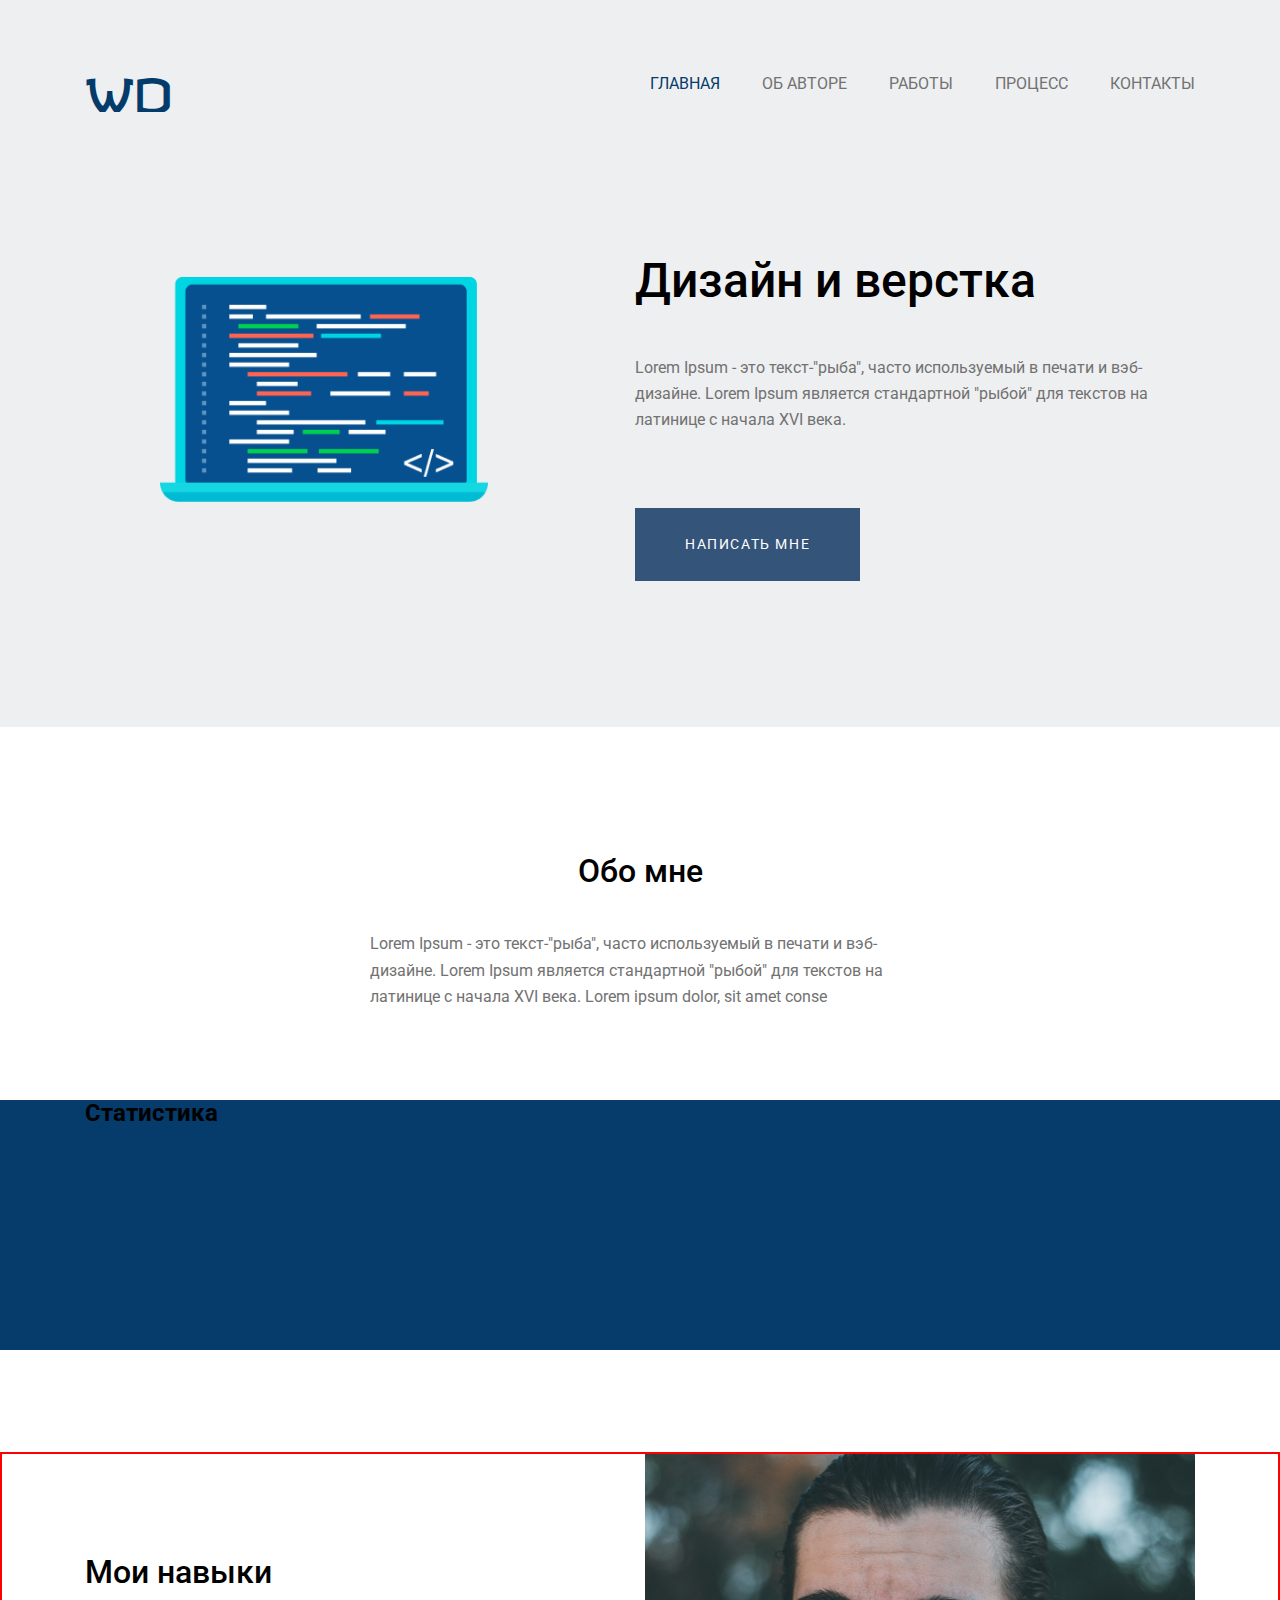
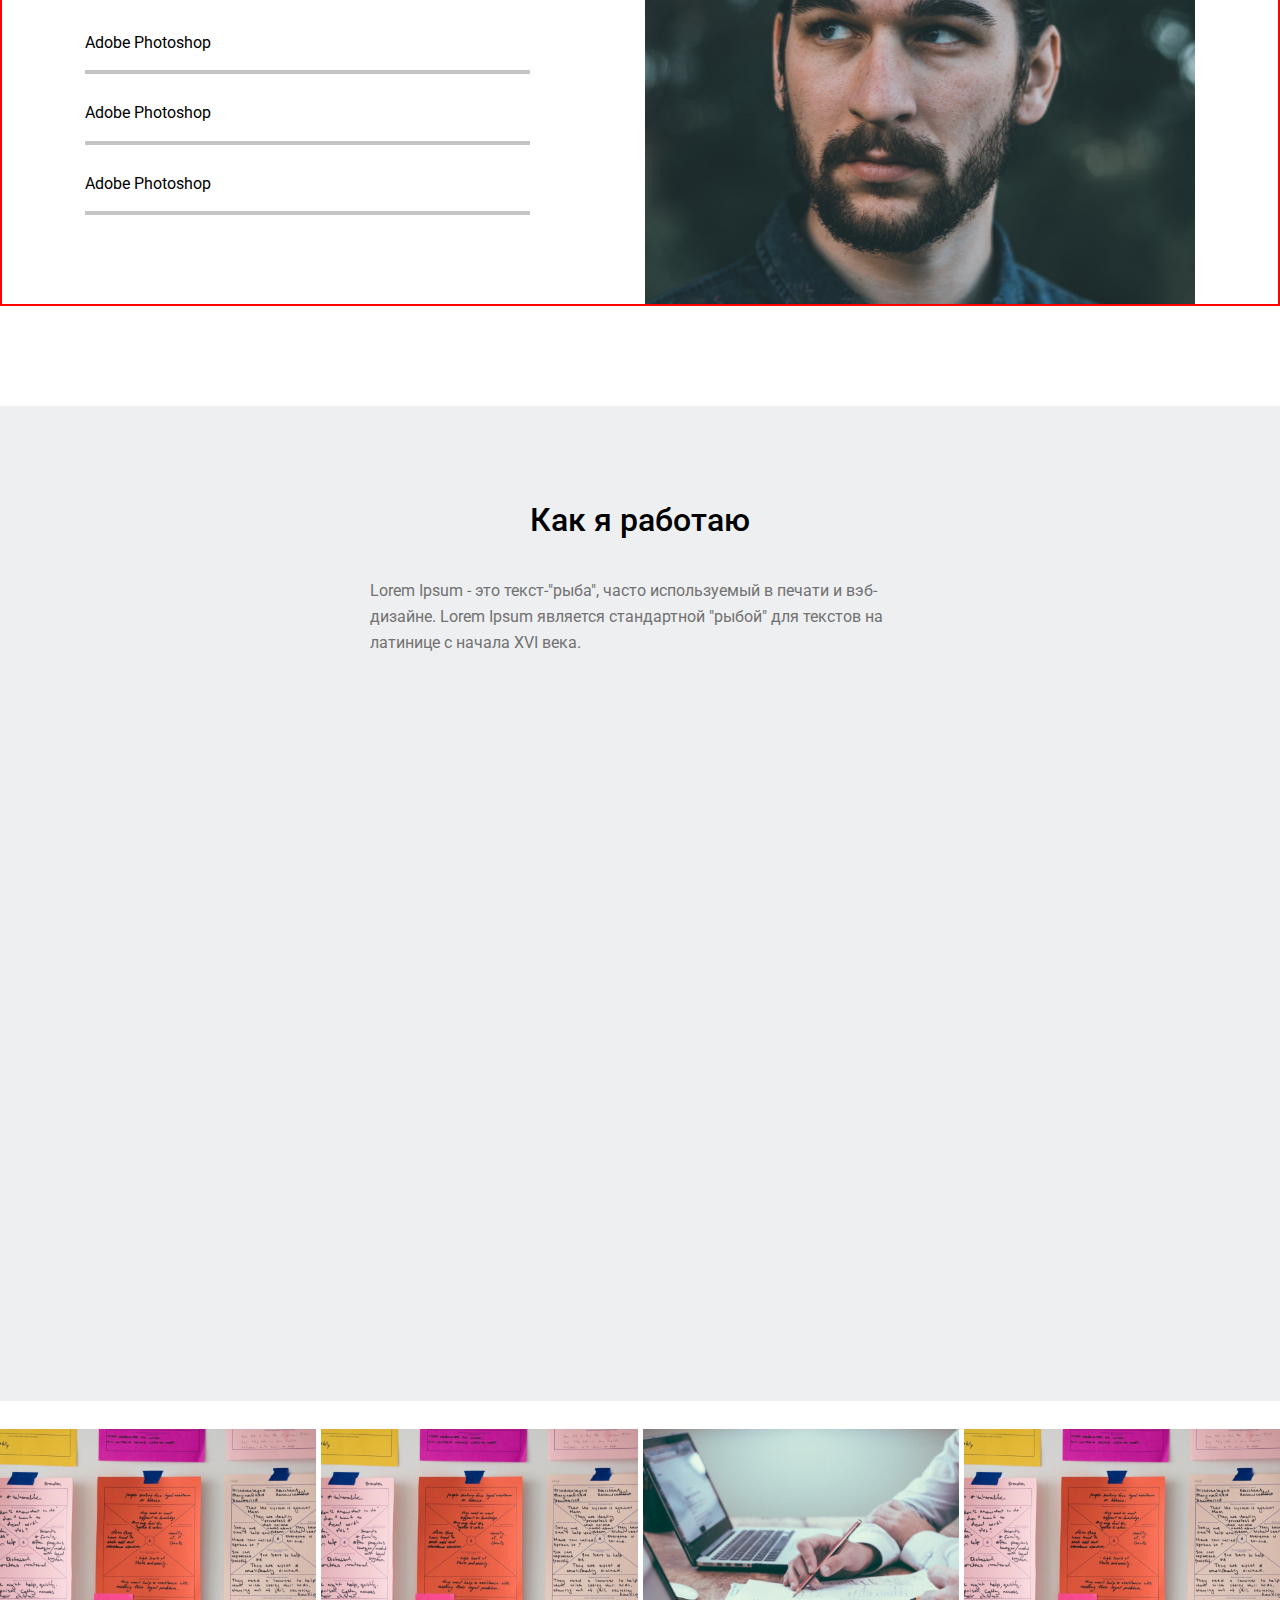
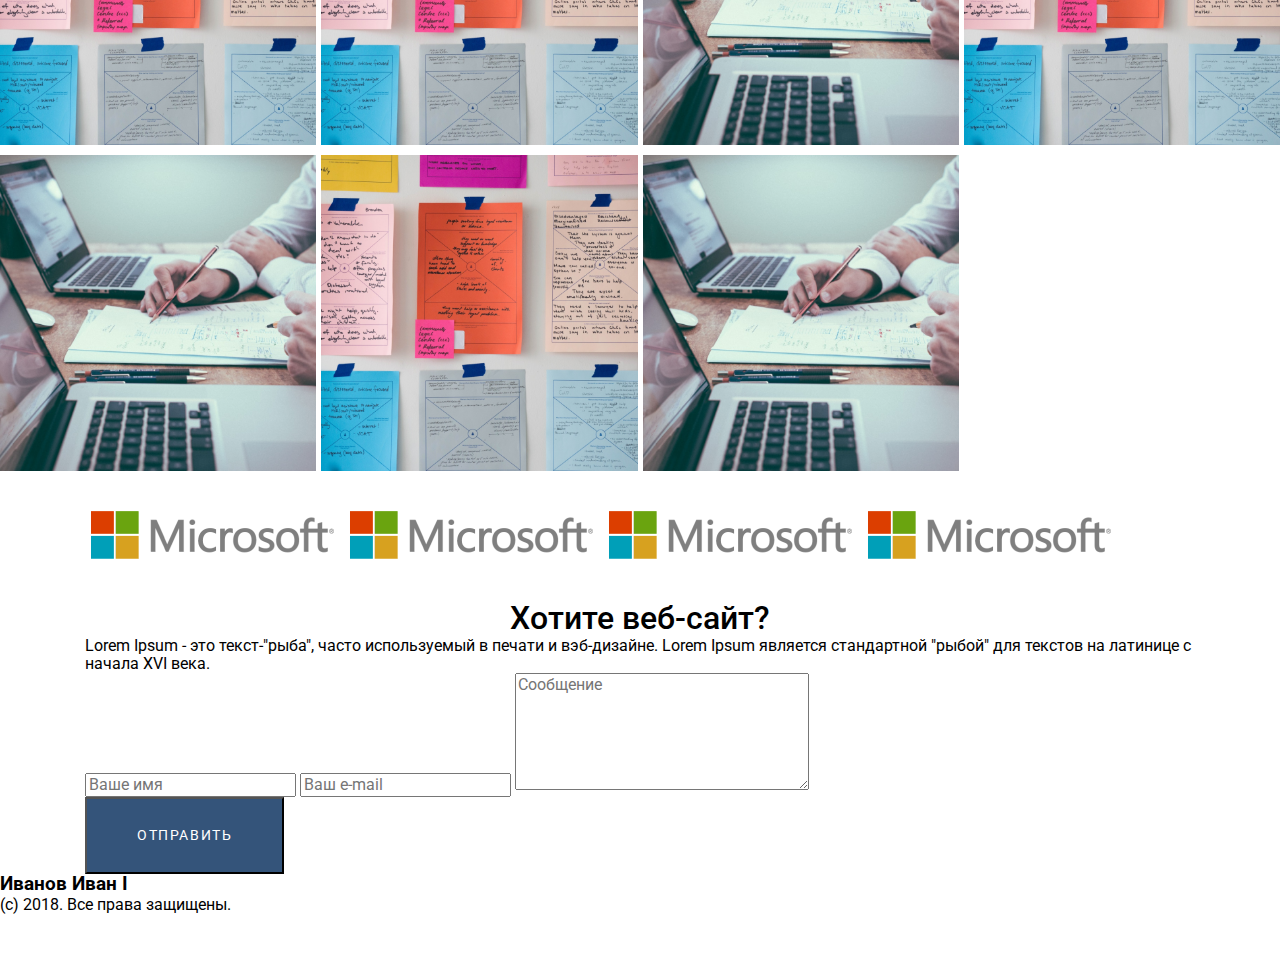
==== index.html @ fca996da "make galery" ====
<!DOCTYPE html>
<html class="page" lang="ru">
<head>
  <meta charset="UTF-8">
  <meta name="viewport" content="width=device-width, initial-scale=1.0">
  <link rel="preconnect" href="https://fonts.googleapis.com">
  <link rel="preconnect" href="https://fonts.gstatic.com" crossorigin>
  <link href="https://fonts.googleapis.com/css2?family=Revalia&family=Roboto:wght@400;500&display=swap" rel="stylesheet">
  <link rel="stylesheet" href="css/normalize.css">
  <link rel="stylesheet" href="css/style.css">
  <title>Portfolio design</title>
</head>
<body class="page__body">
  <header class="page-header">
    <div class="container">
      <div class="header__grid">
        <a href="#" class="page-header__logo">WD</a>
        <ul class="main-nav__flex">
          <li class="main-nav__item main-nav__item--active">
            <a href="">ГЛАВНАЯ</a>
          </li>
          <li class="main-nav__item">
            <a href="">ОБ АВТОРЕ</a>
          </li>
          <li class="main-nav__item">
            <a href="">РАБОТЫ</a>
          </li>
          <li class="main-nav__item">
            <a href="">ПРОЦЕСС</a>
          </li>
          <li class="main-nav__item">
            <a href="">КОНТАКТЫ</a>
          </li>
          
        </ul>
      </div>
    </div>
  </header>

  <main class="page-main">
    
    <section class="slider">
      <div class="container">
        <div class="slider__flex">
          <img class="slider__image" src="img/Frame.png" alt="Page in slaider" width="328" height="225" >
          <div class="slider__description">
            <h1 class="slider__description-title">Дизайн и верстка</h1>
            <p class="slider__description-text text-p">Lorem Ipsum - это текст-"рыба", часто используемый в печати и вэб-дизайне. Lorem Ipsum является стандартной "рыбой" для текстов на латинице с начала XVI века.</p>
            <a class="slider__description-button button" href="">НАПИСАТЬ МНЕ</a>
          </div>
        </div>
      </div>  
    </section>

    <section class="about">
      <div class="container">
        <div class="about__box">
          <h2 class="about__title text-h2">Обо мне</h2>
          <p class="about__description text-p">Lorem Ipsum - это текст-"рыба", часто используемый в печати и вэб-дизайне. Lorem Ipsum является стандартной "рыбой" для текстов на латинице с начала XVI века. Lorem ipsum dolor, sit amet conse</p>
        </div>
      </div>
    </section>

    <section class="statistics">
      <div class="container">
        <h2 class="vremenno">Статистика</h2>
        <!-- <ul class="statistics__grid statistic__list">
          <li class="statistics__item">
            <p class="statistics__number">40+</p>
            <p class="statistics__text">проектов</p>
          </li>
          <li class="statistics__item">
            <p class="statistics__number">40+</p>
            <p class="statistics__text">проектов</p>
          </li>
          <li class="statistics__item">
            <p class="statistics__number">40+</p>
            <p class="statistics__text">проектов</p>
          </li>
          <li class="statistics__item">
            <p class="statistics__number">40+</p>
            <p class="statistics__text">проектов</p>
          </li>
          <li class="statistics__item">
            <p class="statistics__number">40+</p>
            <p class="statistics__text">проектов</p>
          </li>
          <li class="statistics__item">
            <p class="statistics__number">40+</p>
            <p class="statistics__text">проектов</p>
          </li>
        </ul> -->
      </div>
    </section>

    <section class="skills">
      <div class="container">
        <div class="skills__flex">
          <div class="skills__range">
            <h2 class="skills__title text-h2">Мои навыки</h2>
            <ul class="skills__range-list range">
              <li class="range__item">
                <p class="range__item-text">Adobe Photoshop</p>
                <hr class="range__item-line">
              </li>
              <li class="range__item">
                <p class="range__item-text">Adobe Photoshop</p>
                <hr class="range__item-line">
              </li>
              <li class="range__item">
                <p class="range__item-text">Adobe Photoshop</p>
                <hr class="range__item-line">
              </li>
            </ul>
          </div>
          <img class="range__img" src="img/photo.png" alt="Photo" width="555" height="450">
        </div>
      </div>
    </section>

    <section class="video">
      <div class="container">
        <div class="video__box">
          <h2 class="video__title text-h2">Как я работаю</h2>
          <p class="video__description text-p">Lorem Ipsum - это текст-"рыба", часто используемый в печати и вэб-дизайне. Lorem Ipsum является стандартной "рыбой" для текстов на латинице с начала XVI века.</p>
        </div>
        <div class="video-wrapper">
          <div class="video-box">
            <iframe width="560" height="315" src="https://www.youtube.com/embed/adcijRTI_8E?si=1MIGa6I6nilL1Avn" title="YouTube video player" frameborder="0" allow="accelerometer; autoplay; clipboard-write; encrypted-media; gyroscope; picture-in-picture; web-share" allowfullscreen></iframe>
          </div>
        </div>
      </div>
    </section>

    <section class="gallery">
      <h2 class="visually-hidden">Gallery</h2>
      <div class="gallery__grid">
        <a href=""><img class="gallery__img" src="img/gallery1.png" alt="Gallery1" width="470" height="470"></a>
        <a href=""><img class="gallery__img" src="img/gallery1.png" alt="Gallery1" width="470" height="470"></a>
        <a href=""><img class="gallery__img" src="img/gallery2.png" alt="Gallery1" width="470" height="470"></a>
        <a href=""><img class="gallery__img" src="img/gallery1.png" alt="Gallery1" width="470" height="470"></a>
        <a href=""><img class="gallery__img" src="img/gallery2.png" alt="Gallery1" width="470" height="470"></a>
        <a href=""><img class="gallery__img" src="img/gallery1.png" alt="Gallery1" width="470" height="470"></a>
        <a href=""><img class="gallery__img" src="img/gallery2.png" alt="Gallery1" width="470" height="470"></a>
      </div>
    </section> 
      
      <section class="company">
        <h2 class="visually-hidden">Логотип компании</h2>
        <div class="container">
          <div class="company__flex">
            <img class="company__img" src="img/company.png" alt="Logo company" width="255" height="120">
            <img class="company__img" src="img/company.png" alt="Logo company" width="255" height="120">
            <img class="company__img" src="img/company.png" alt="Logo company" width="255" height="120">
            <img class="company__img" src="img/company.png" alt="Logo company" width="255" height="120">
          </div>
        </div>
    </section>

    <section class="form">
      <div class="container">
        <h2 class="form__title text-h2">Хотите веб-сайт?</h2>
        <p class="form__description">Lorem Ipsum - это текст-"рыба", часто используемый в печати и вэб-дизайне. Lorem Ipsum является стандартной "рыбой" для текстов на латинице с начала XVI века.</p>
        <form action="get">
          <div class="form__grid">
            <input type="text" placeholder="Ваше имя">
            <input type="text" placeholder="Ваш e-mail">
            <textarea rows="6" cols="30" placeholder="Сообщение"></textarea>
          </div>
          <button class="form__button button">ОТПРАВИТЬ</button>
        </form>
      </div>
    </section>

  </main>

  <footer class="page-footer">
    <h2 class="visually-hidden">Footer</h2>
    <div class="footer__flex">
      <h3 class="footer__name">Иванов Иван I</h3>
      <p class="footer__copyright">(с) 2018. Все права защищены.</p>
    </div>
    <div class="footer__social">
      <a class="footer__social-vk" href=""><img  src="img/vkontakte.svg" alt="Logotip Vkontakte" width="44" height="40" ></a>
      <a class="footer__social-vk" href=""><img  src="img/vkontakte.svg" alt="Logotip Vkontakte" width="44" height="40" ></a>
      <a class="footer__social-vk" href=""><img  src="img/vkontakte.svg" alt="Logotip Vkontakte" width="44" height="40" ></a>
    </div>
  </footer>
  
</body>
</html>
---- css/style.css ----
:root {
  --background-light: #EEEFF1;
  --background-color: rgb(5, 60, 107);
  --color-title: #000;
  --color-text: #727272;
  --color-accent: #043b6a;
  --color-input: #5F5D5D;
  --background-button: #34547A;
  --color-white: #fff;
  --color-range-light: #C4C4C4;
}

.page {
  box-sizing: border-box;
}

h1,
h2,
h3,
p,
ul {
  padding: 0;
  margin: 0;
}

img {
  /*чтобы картинки не вылезали за пределы своих родительских элементов*/
  max-width: 100%;
  /*автоматическая высота, чтобы изменение размеров было пропорциональным*/
  height: auto;
}

a {
  text-decoration: none;
}

ul {
  list-style: none;
}

.text-h2 {
  text-align: center;
  font-size: 32px;
  font-weight: 500;
  color: var(--color-title);
}

.text-p {
  font-size: 16px;
  font-weight: 400;
  line-height: 164.063%;
  color: var(--color-text);
}

.visually-hidden {
  position: absolute;
  width: 1px;
  height: 1px;
  margin: -1px;
  border: 0;
  padding: 0;
  white-space: nowrap;
  clip-path: inset(100%);
  clip: rect(0 0 0 0);
  overflow: hidden;
}

.container {
  max-width: 1110px;
  margin: 0 auto;
  padding: 0 10px;
}

/*Button*/
.button {
  font-size: 14px;
  font-weight: 400;
  line-height: 164.063%;
  letter-spacing: 1.6px;
  padding: 25px 50px;
  background-color: var(--background-button);
  color: var(--color-white);
}

/*Grid page*/
.page {
  height: 100%;
}

.page__body {
  min-height: 100%;
  display: grid;
  grid-template-rows: min-content 1fr min-content;
  align-content: start;
  font-family: 'Roboto', sans-serif;
  font-size: 16px;
}

/*----------*/
/*Header*/
.page-header {
  background-color: var(--background-light);
}

.header__grid {
  display: grid;
  grid-template-columns: 96px 1fr;
  justify-content: space-between;
  align-items: center;
  padding-top: 57px;
  
}

.page-header__logo {
  font-family: 'Revalia', sans-serif;
  font-size: 48px;
  font-style: normal;
  font-weight: 400;
  color: var(--color-accent);
}

/*Menu*/

.main-nav__flex {
  justify-content: end;
  display: flex;
  flex-wrap: wrap;
}

.main-nav__item {
  margin-right: 42px;
}

.main-nav__item:last-child {
  margin-right: 0;
}

.main-nav__item a {
  color: var(--color-text);
}

.main-nav__item--active a {
  color: var(--color-accent);
}

.main-nav__item a:hover,
.main-nav__item a:focus,
.main-nav__item a:active {
  color: var(--color-accent);
}

/*Slider*/
.slider {
  background-color: var(--background-light);
  min-height: 580px;
  margin-bottom: 126px;
}

.slider__flex {
  display: flex;
  justify-content: space-between;
    padding: 130px 20px 146px 70px;
}

.slider__image {
  padding-top: 35px;
  padding-left: 5px;
  width: 328px;
  height: 225px;
  
}

.slider__description-title {
  font-size: 48px;
  font-weight: 500;
  line-height: 164.063%;
  margin-bottom: 34px;
}

.slider__description {
  max-width: 540px;
  
}

.slider__description-text {
  margin-bottom: 74px;
}

/*About*/
.about {
  margin-bottom: 90px;
}

.about__box,
.video__box {
  margin: 0 auto;
  max-width: 540px;
}

.about__title {
  text-align: center;
  margin-bottom: 42px;
}

/*Statistics*/
.vremenno {
  height: 250px;
}

.statistics {
  background-color: var(--background-color);
  margin-bottom: 102px;
}

.statistics__grid {
  display: grid;
  grid-template-columns: repeat(6, 1fr);
  padding: 100px 0;
  justify-content: center;
}
.statistic__list {
  color: var(--color-white);
}
.statistics__item {
  position: relative;
  padding-left: 60px;
  
}

.statistics__item::before {
  position: absolute;
  content: "";
  width: 50px;
  height: 50px;
  left: -10px;
  background-image: url(../img/statistics.svg);
  background-repeat: no-repeat;
  background-position: 0 0;
}

.statistics__number {
  font-size: 21px;
  font-weight: 500;
  margin-bottom: 10px;
}

/*Skills*/
.skills {
  margin-bottom: 100px;
  border: 2px solid red;
}

.skills__flex {
  display: flex;
  justify-content: space-between;
}
.skills__range {
  max-width: 445px;
}
.skills__title {
  text-align: left;
  padding-top: 100px;
  margin-bottom: 43px;
}

.skills__range-list {
}
.range {
}
.range__item {
}
.range__item-text {
  margin-bottom: 18px;
}

.range__item-line {
  width: 445px;
  height: 4px;
  background-color: var(--color-range-light);
  border: none;
  margin-bottom: 30px;
}

.range__img {
  width: 550px;
  height: 450px;
}

/*Video*/

.video {
  background-color: var(--background-light);
  margin-bottom: 28px;
}

.video__title {
  padding-top: 96px;
  margin-bottom: 39px;
}

.video__description {
  margin-bottom: 46px;
}

.video-box {
  position: relative;
  overflow: hidden;
  height: 0;
  padding-bottom: 56%;
  
}

.video-box iframe {
  position: absolute;
  top: 10;
  left: 0;
  width: 100%;
  height: 100%;
}

.video-wrapper {
  padding-bottom: 77px;
}

/*Gallery*/
.gallery {

}

a {
  display: inline-block;
}

.gallery__grid {
  display: grid;
  grid-template-columns: repeat(4, 1fr);
  gap: 5px;
  justify-items: center;
}

.gallery__img {
  /* transition: all .3s ease; */
  transition: all 0.3s;
}

a:hover .gallery__img {
  opacity: 0.4;
  width: 100%;
  height: 100%;
}

a:hover  {
  width: 100%;
  height: 100%;
  background-image: url(../img/view.png);
  background-repeat: no-repeat;
  background-position: 50% 50%;
  background-color: rgba(5, 60, 107);
}
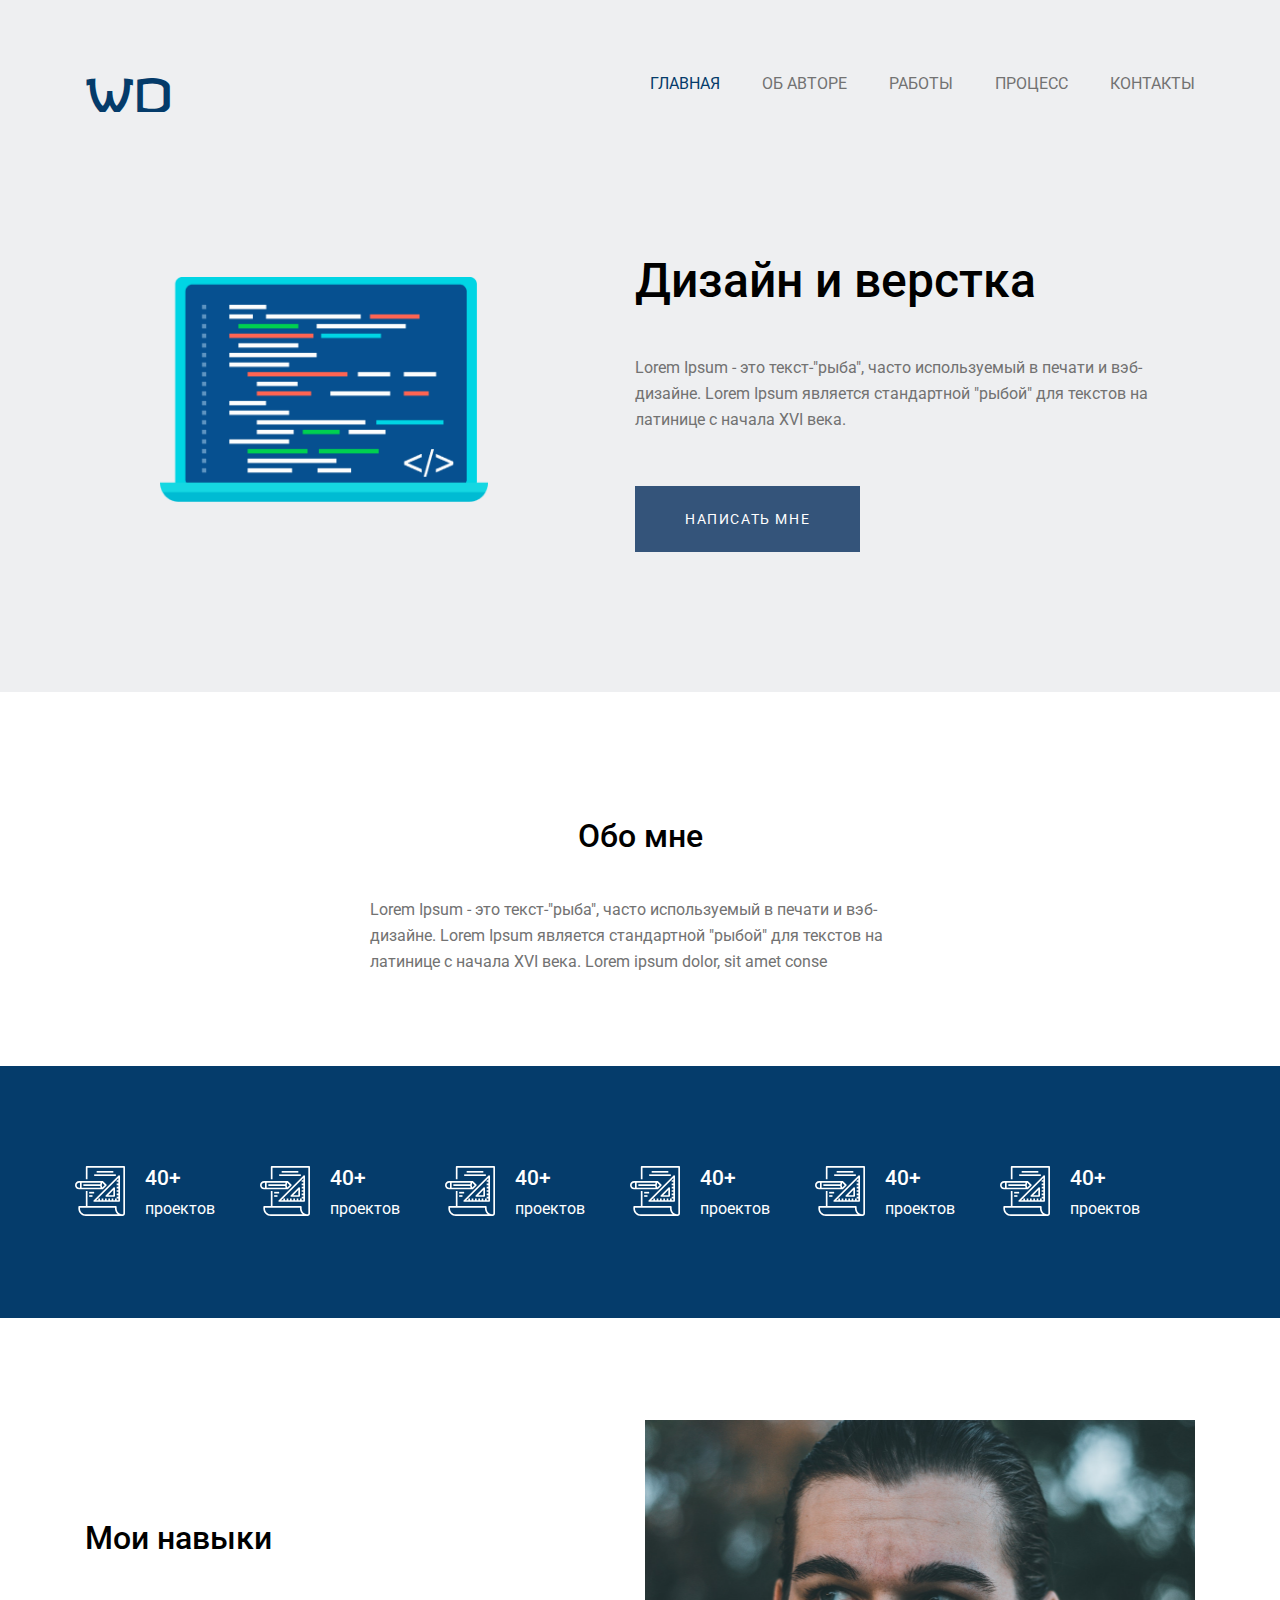
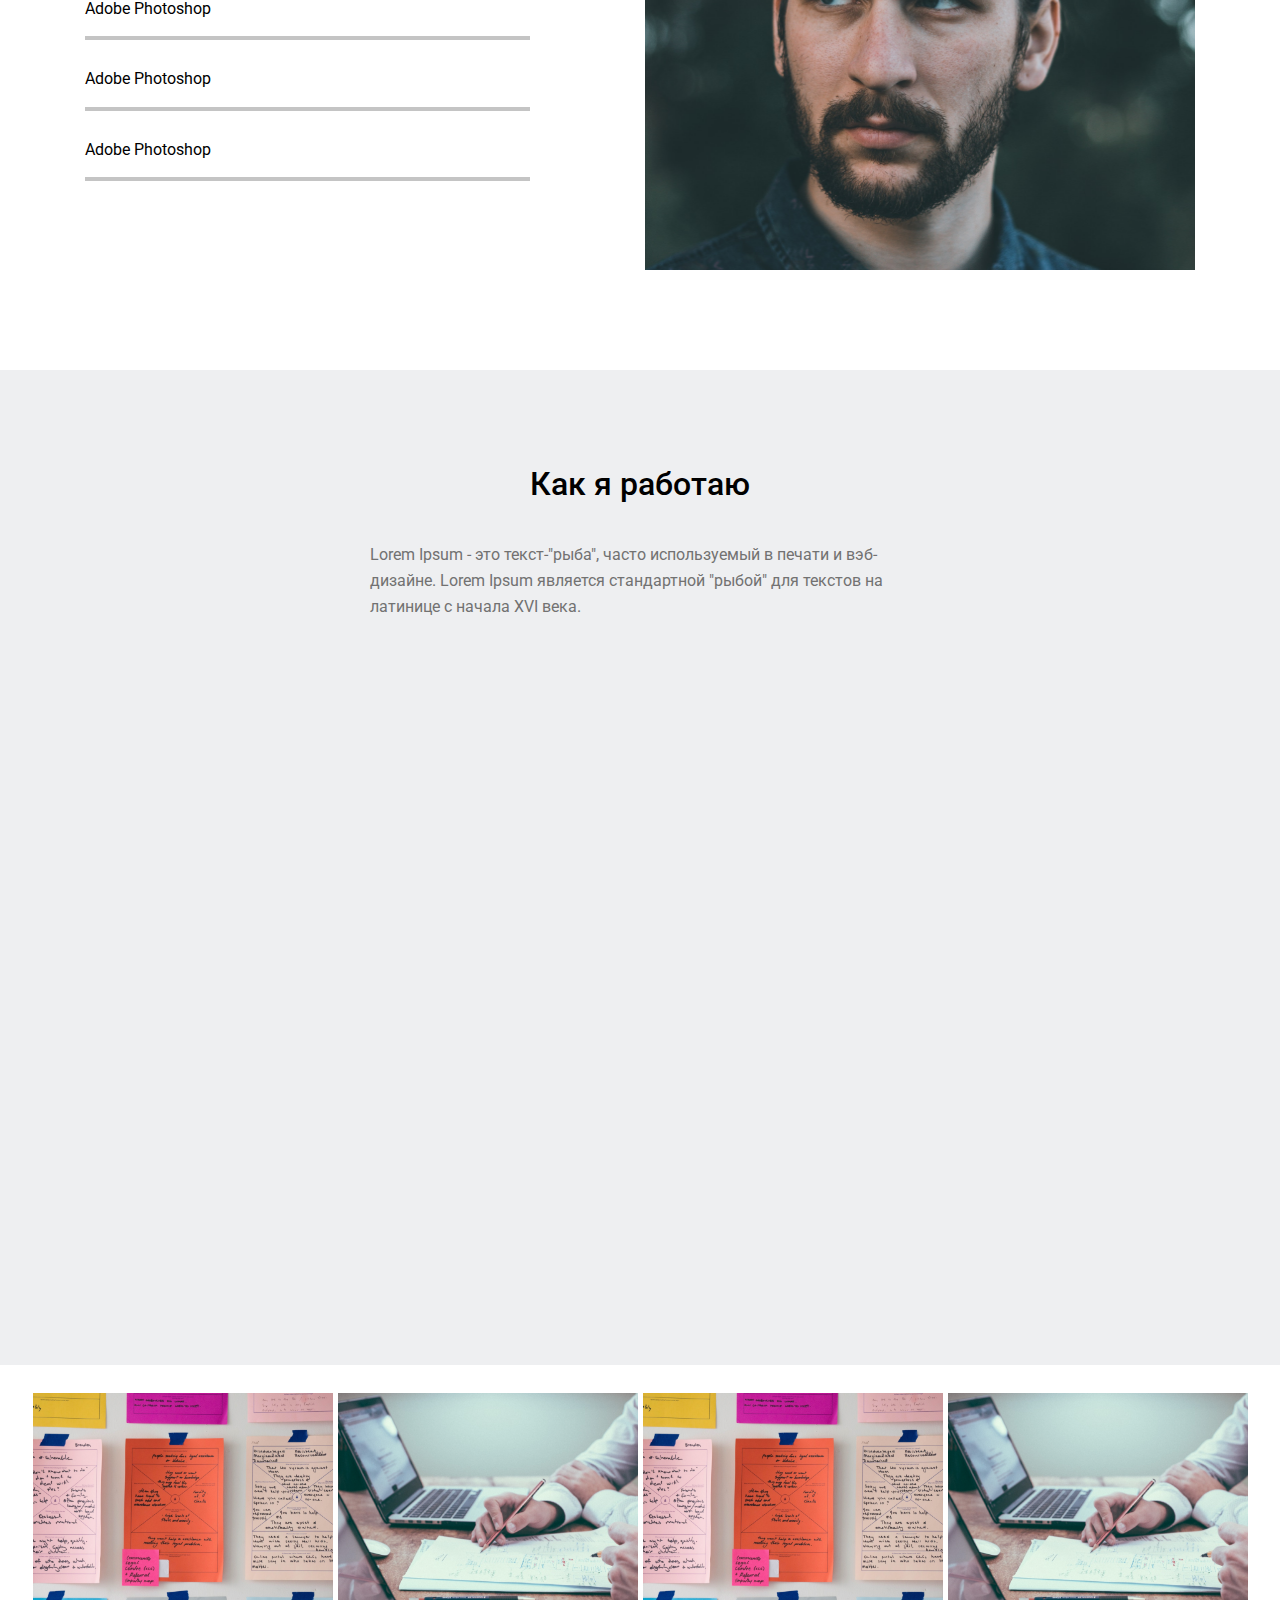
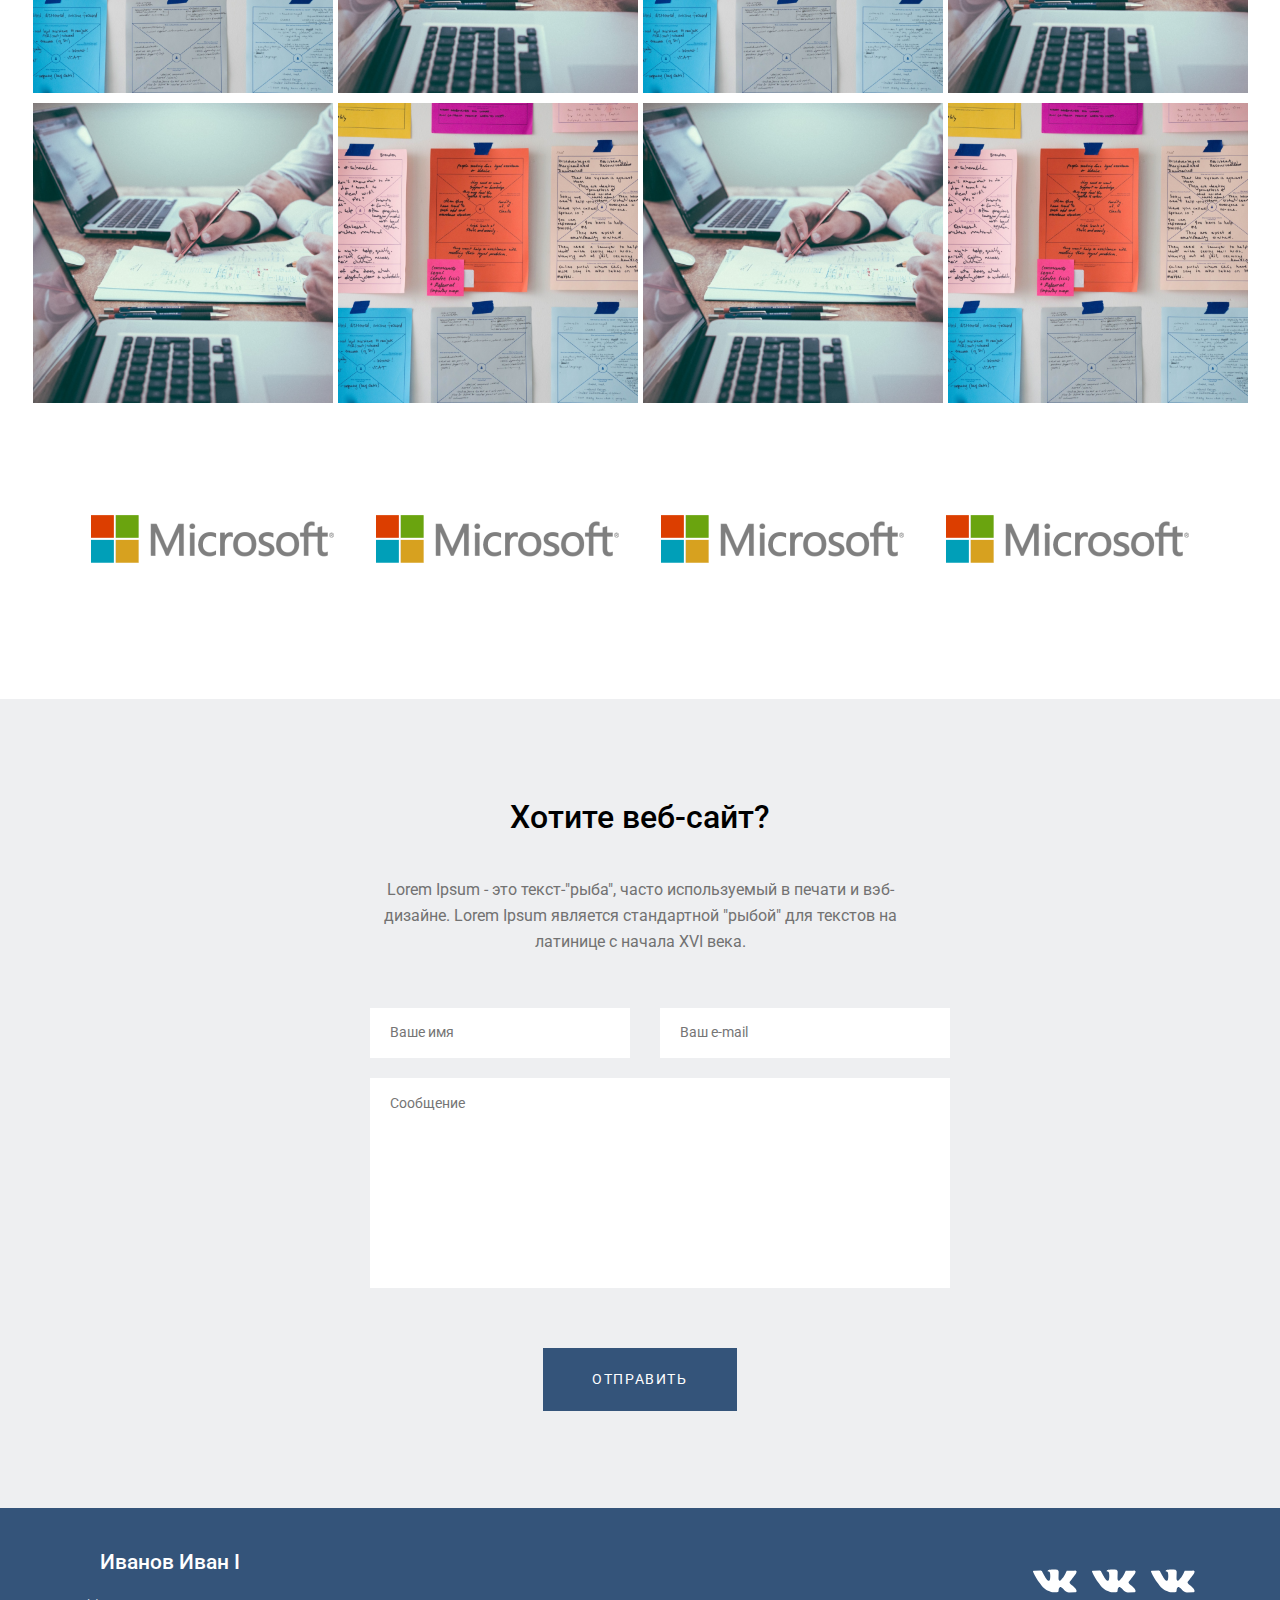
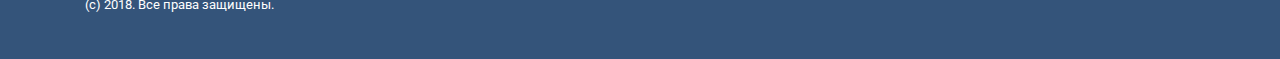
==== commit 5cce8a04: "make form, footer" ====
--- a/index.html
+++ b/index.html
@@ -63,8 +63,8 @@
 
     <section class="statistics">
       <div class="container">
-        <h2 class="vremenno">Статистика</h2>
-        <!-- <ul class="statistics__grid statistic__list">
+        <h2 class="visually-hidden">Статистика</h2>
+        <ul class="statistics__grid statistic__list">
           <li class="statistics__item">
             <p class="statistics__number">40+</p>
             <p class="statistics__text">проектов</p>
@@ -89,7 +89,7 @@
             <p class="statistics__number">40+</p>
             <p class="statistics__text">проектов</p>
           </li>
-        </ul> -->
+        </ul>
       </div>
     </section>
 
@@ -134,56 +134,63 @@
 
     <section class="gallery">
       <h2 class="visually-hidden">Gallery</h2>
-      <div class="gallery__grid">
-        <a href=""><img class="gallery__img" src="img/gallery1.png" alt="Gallery1" width="470" height="470"></a>
+      <div class="gallery__wrapper">
         <a href=""><img class="gallery__img" src="img/gallery1.png" alt="Gallery1" width="470" height="470"></a>
         <a href=""><img class="gallery__img" src="img/gallery2.png" alt="Gallery1" width="470" height="470"></a>
         <a href=""><img class="gallery__img" src="img/gallery1.png" alt="Gallery1" width="470" height="470"></a>
         <a href=""><img class="gallery__img" src="img/gallery2.png" alt="Gallery1" width="470" height="470"></a>
+        <a href=""><img class="gallery__img" src="img/gallery2.png" alt="Gallery1" width="470" height="470"></a>
         <a href=""><img class="gallery__img" src="img/gallery1.png" alt="Gallery1" width="470" height="470"></a>
         <a href=""><img class="gallery__img" src="img/gallery2.png" alt="Gallery1" width="470" height="470"></a>
+        <a href=""><img class="gallery__img" src="img/gallery1.png" alt="Gallery1" width="470" height="470"></a>
       </div>
-    </section> 
+    </section>
       
-      <section class="company">
-        <h2 class="visually-hidden">Логотип компании</h2>
-        <div class="container">
-          <div class="company__flex">
-            <img class="company__img" src="img/company.png" alt="Logo company" width="255" height="120">
-            <img class="company__img" src="img/company.png" alt="Logo company" width="255" height="120">
-            <img class="company__img" src="img/company.png" alt="Logo company" width="255" height="120">
-            <img class="company__img" src="img/company.png" alt="Logo company" width="255" height="120">
-          </div>
+    <section class="company">
+      <h2 class="visually-hidden">Логотип компании</h2>
+      <div class="container">
+        <div class="company__flex">
+          <img class="company__img" src="img/company.png" alt="Logo company" width="255" height="120">
+          <img class="company__img" src="img/company.png" alt="Logo company" width="255" height="120">
+          <img class="company__img" src="img/company.png" alt="Logo company" width="255" height="120">
+          <img class="company__img" src="img/company.png" alt="Logo company" width="255" height="120">
         </div>
+      </div>
     </section>
 
     <section class="form">
       <div class="container">
-        <h2 class="form__title text-h2">Хотите веб-сайт?</h2>
-        <p class="form__description">Lorem Ipsum - это текст-"рыба", часто используемый в печати и вэб-дизайне. Lorem Ipsum является стандартной "рыбой" для текстов на латинице с начала XVI века.</p>
-        <form action="get">
-          <div class="form__grid">
-            <input type="text" placeholder="Ваше имя">
-            <input type="text" placeholder="Ваш e-mail">
-            <textarea rows="6" cols="30" placeholder="Сообщение"></textarea>
-          </div>
-          <button class="form__button button">ОТПРАВИТЬ</button>
-        </form>
-      </div>
+        <div class="form__wrapper">
+          <h2 class="form__title text-h2">Хотите веб-сайт?</h2>
+          <p class="form__description text-p">Lorem Ipsum - это текст-"рыба", часто используемый в печати и вэб-дизайне. Lorem Ipsum является стандартной "рыбой" для текстов на латинице с начала XVI века.</p>
+          <form action="" method="get">
+            <div class="form__inner">
+              <input class="form__name" type="text" placeholder="Ваше имя">
+              <input class="form__email" type="email" placeholder="Ваш e-mail">
+              <textarea class="form__message"  placeholder="Сообщение"></textarea>
+            </div><!-- rows="8" cols="30" -->
+            <button class="form__button button" type="submit">ОТПРАВИТЬ</button>
+          </form>
+        </div>
+      </div>  
     </section>
 
   </main>
 
   <footer class="page-footer">
-    <h2 class="visually-hidden">Footer</h2>
-    <div class="footer__flex">
-      <h3 class="footer__name">Иванов Иван I</h3>
-      <p class="footer__copyright">(с) 2018. Все права защищены.</p>
-    </div>
-    <div class="footer__social">
-      <a class="footer__social-vk" href=""><img  src="img/vkontakte.svg" alt="Logotip Vkontakte" width="44" height="40" ></a>
-      <a class="footer__social-vk" href=""><img  src="img/vkontakte.svg" alt="Logotip Vkontakte" width="44" height="40" ></a>
-      <a class="footer__social-vk" href=""><img  src="img/vkontakte.svg" alt="Logotip Vkontakte" width="44" height="40" ></a>
+    <div class="container">
+      <h2 class="visually-hidden">Footer</h2>
+      <div class="footer__wrapper">
+        <div class="footer__text">
+          <h3 class="footer__name">Иванов Иван I</h3>
+          <p class="footer__copyright">(с) 2018. Все права защищены.</p>
+        </div>
+        <div class="footer__social">
+          <a class="footer__social-vk" href=""><img  src="img/vkontakte.svg" alt="Logotip Vkontakte" width="44" height="40" ></a>
+          <a class="footer__social-vk" href=""><img  src="img/vkontakte.svg" alt="Logotip Vkontakte" width="44" height="40" ></a>
+          <a class="footer__social-vk" href=""><img  src="img/vkontakte.svg" alt="Logotip Vkontakte" width="44" height="40" ></a>
+        </div>
+      </div>  
     </div>
   </footer>
   
--- a/css/style.css
+++ b/css/style.css
@@ -80,6 +80,12 @@
   padding: 25px 50px;
   background-color: var(--background-button);
   color: var(--color-white);
+  border: none;
+}
+
+.button:hover {
+  opacity: 0.8;
+  transition: all 0.3s;
 }
 
 /*Grid page*/
@@ -247,7 +253,6 @@
 /*Skills*/
 .skills {
   margin-bottom: 100px;
-  border: 2px solid red;
 }
 
 .skills__flex {
@@ -263,12 +268,6 @@
   margin-bottom: 43px;
 }
 
-.skills__range-list {
-}
-.range {
-}
-.range__item {
-}
 .range__item-text {
   margin-bottom: 18px;
 }
@@ -324,36 +323,163 @@
 
 /*Gallery*/
 .gallery {
-
-}
-
-a {
+  margin-bottom: 72px;
+}
+
+.gallery__img a {
   display: inline-block;
 }
 
-.gallery__grid {
-  display: grid;
-  grid-template-columns: repeat(4, 1fr);
+.gallery__wrapper {
+  display: flex;
+  flex-wrap: wrap;
   gap: 5px;
-  justify-items: center;
-}
-
+  justify-content: center;
+}
+
+/*Carousel*/
 .gallery__img {
-  /* transition: all .3s ease; */
-  transition: all 0.3s;
+  width: 300px;
+  height: 300px;
+  transition: all 0.3s; /*плавность*/
 }
 
 a:hover .gallery__img {
   opacity: 0.4;
-  width: 100%;
-  height: 100%;
-}
-
-a:hover  {
-  width: 100%;
-  height: 100%;
-  background-image: url(../img/view.png);
+  /* width: 100%;
+  height: 100%; */
+}
+
+.gallery__wrapper a:hover  {
+  width: 300px;
+  height: 300px;
+  background-image: url(../img/view_focus.png);
   background-repeat: no-repeat;
   background-position: 50% 50%;
   background-color: rgba(5, 60, 107);
-}+}
+
+/*Company*/
+.company {
+  margin-bottom: 100px;
+}
+
+.company__flex {
+  display: flex;
+  flex-wrap: wrap;
+}
+
+.company__img {
+  width: 255px;
+  height: 120px;
+  margin-right: 30px;
+}
+
+.company__img:nth-child(4n) {
+  margin-right: 0;
+}
+
+/*Form*/
+.form {
+  background-color: var(--background-light);
+}
+
+.form__wrapper {
+  max-width: 540px;
+  width: 100%; /*чтоби форма занимала всю ширину родителя*/
+  margin: 0 auto;
+  padding: 100px 0 97px;
+}
+
+.form__title {
+  margin-bottom: 41px;
+}
+
+.form__description {
+  text-align: center;
+  margin-bottom: 52px;
+}
+.form__inner {
+  display: grid;
+  grid-template-columns: repeat(2, 1fr);
+  grid-template-rows: 50px 1fr;
+  font-size: 14px;
+  font-weight: 400;
+  line-height: 164.063%;
+}
+
+.form__name,
+.form__email,
+.form__message {
+  border: none;
+}
+
+.form__name:focus,
+.form__email:focus,
+.form__message:focus {
+  outline: none;
+  border: 2px solid var(--color-accent);
+  border-radius: 5px;
+}
+
+.form__name {
+  margin-right: 30px;
+  padding: 17px 20px 18px 20px;
+}
+.form__email {
+  padding: 17px 20px 18px 20px;
+}
+
+.form__message {
+  width: 540px;
+  height: 175px;
+  padding: 17px 20px 18px 20px;
+  margin-top: 20px;
+  grid-column: 1/ 3;
+  margin-bottom: 60px;
+  resize: none;
+}
+
+.form__button {
+  padding: 20px 49px;
+  display: block;
+  margin: 0 auto;
+  cursor: pointer;
+}
+
+/*Footer*/
+.page-footer {
+  background-color: var(--background-button);
+}
+
+.footer__wrapper {
+  min-height: 151px;
+  display: flex;
+  justify-content: space-between;
+  align-items: center;
+  
+}
+
+.footer__name {
+  font-size: 21px;
+  font-weight: 500;
+  color: var(--color-white);
+  margin-bottom: 20px;
+  padding-left: 15px;
+}
+
+.footer__copyright {
+  font-size: 13px;
+  font-weight: 400;
+  line-height: 164.063%;
+  color: var(--color-white);
+}
+
+.footer__social {
+  display: flex;
+  gap: 15px;
+}
+
+.footer__social-vk {
+}
+
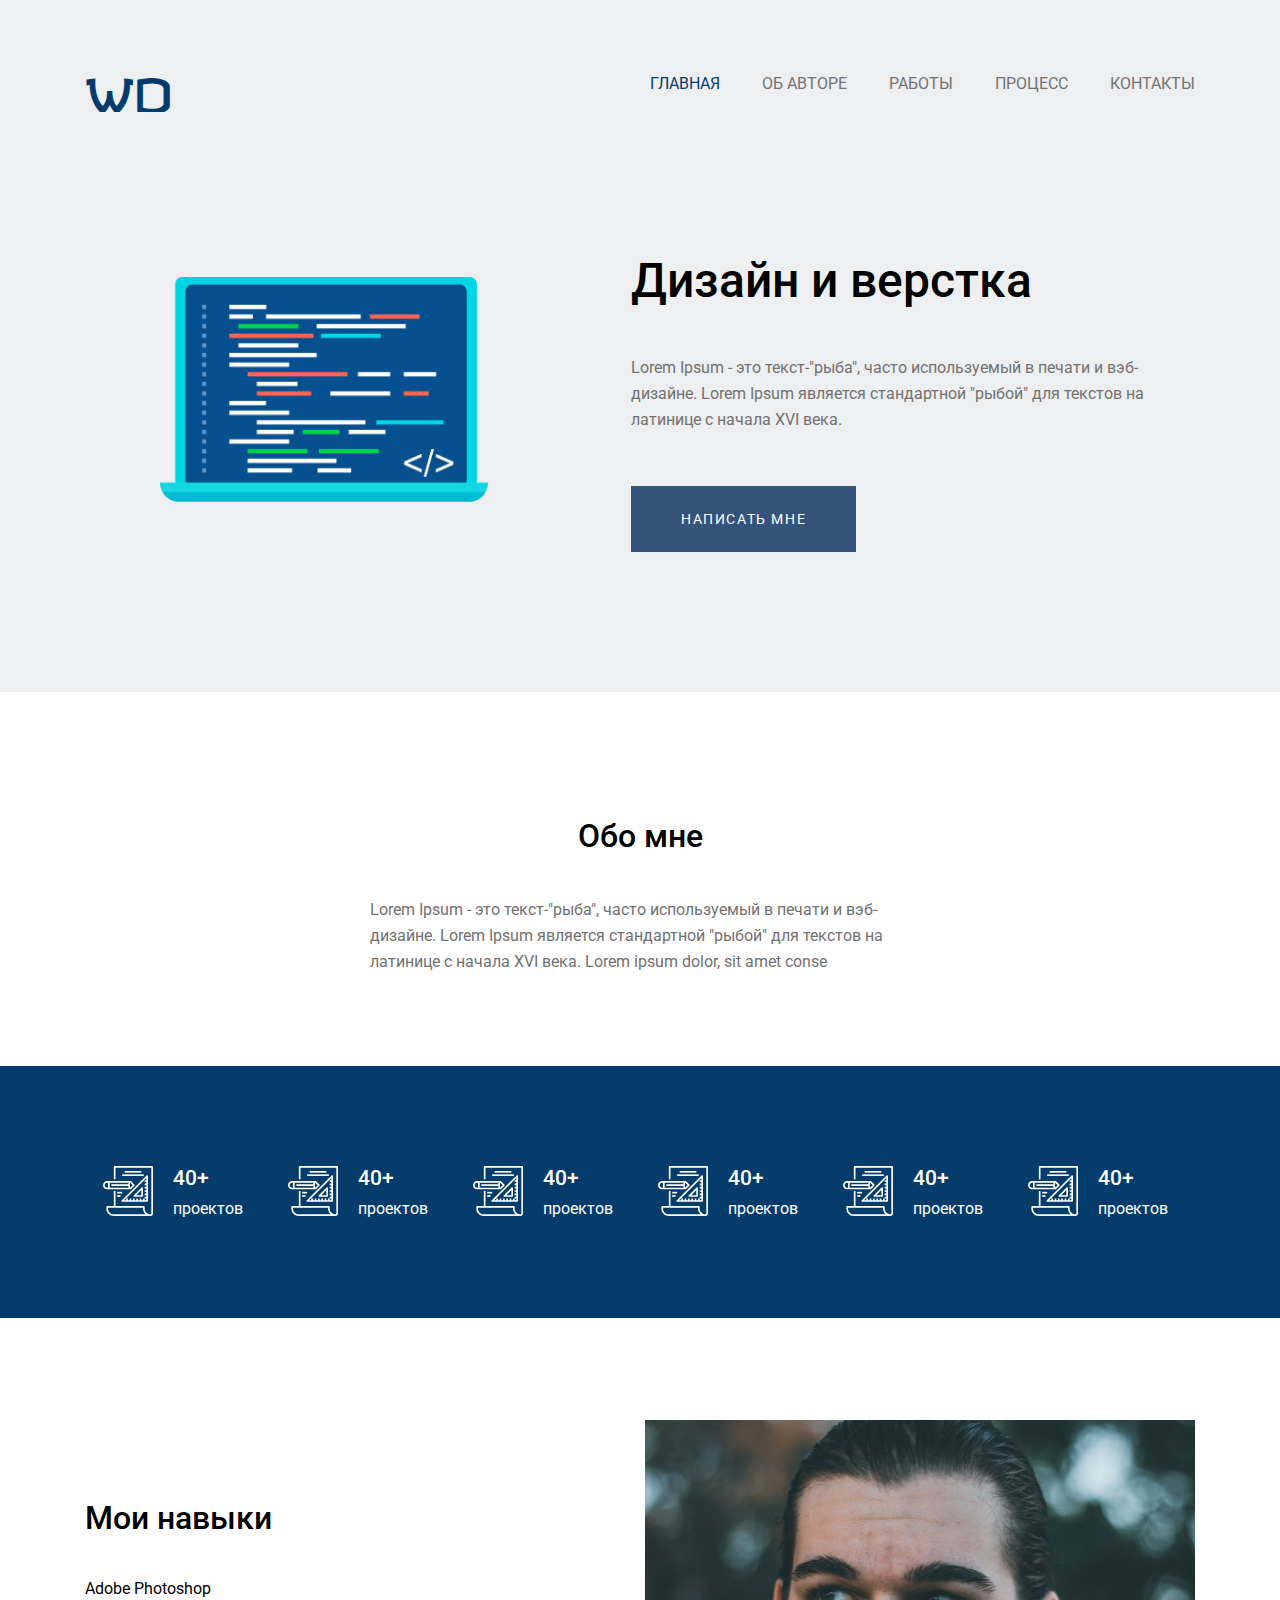
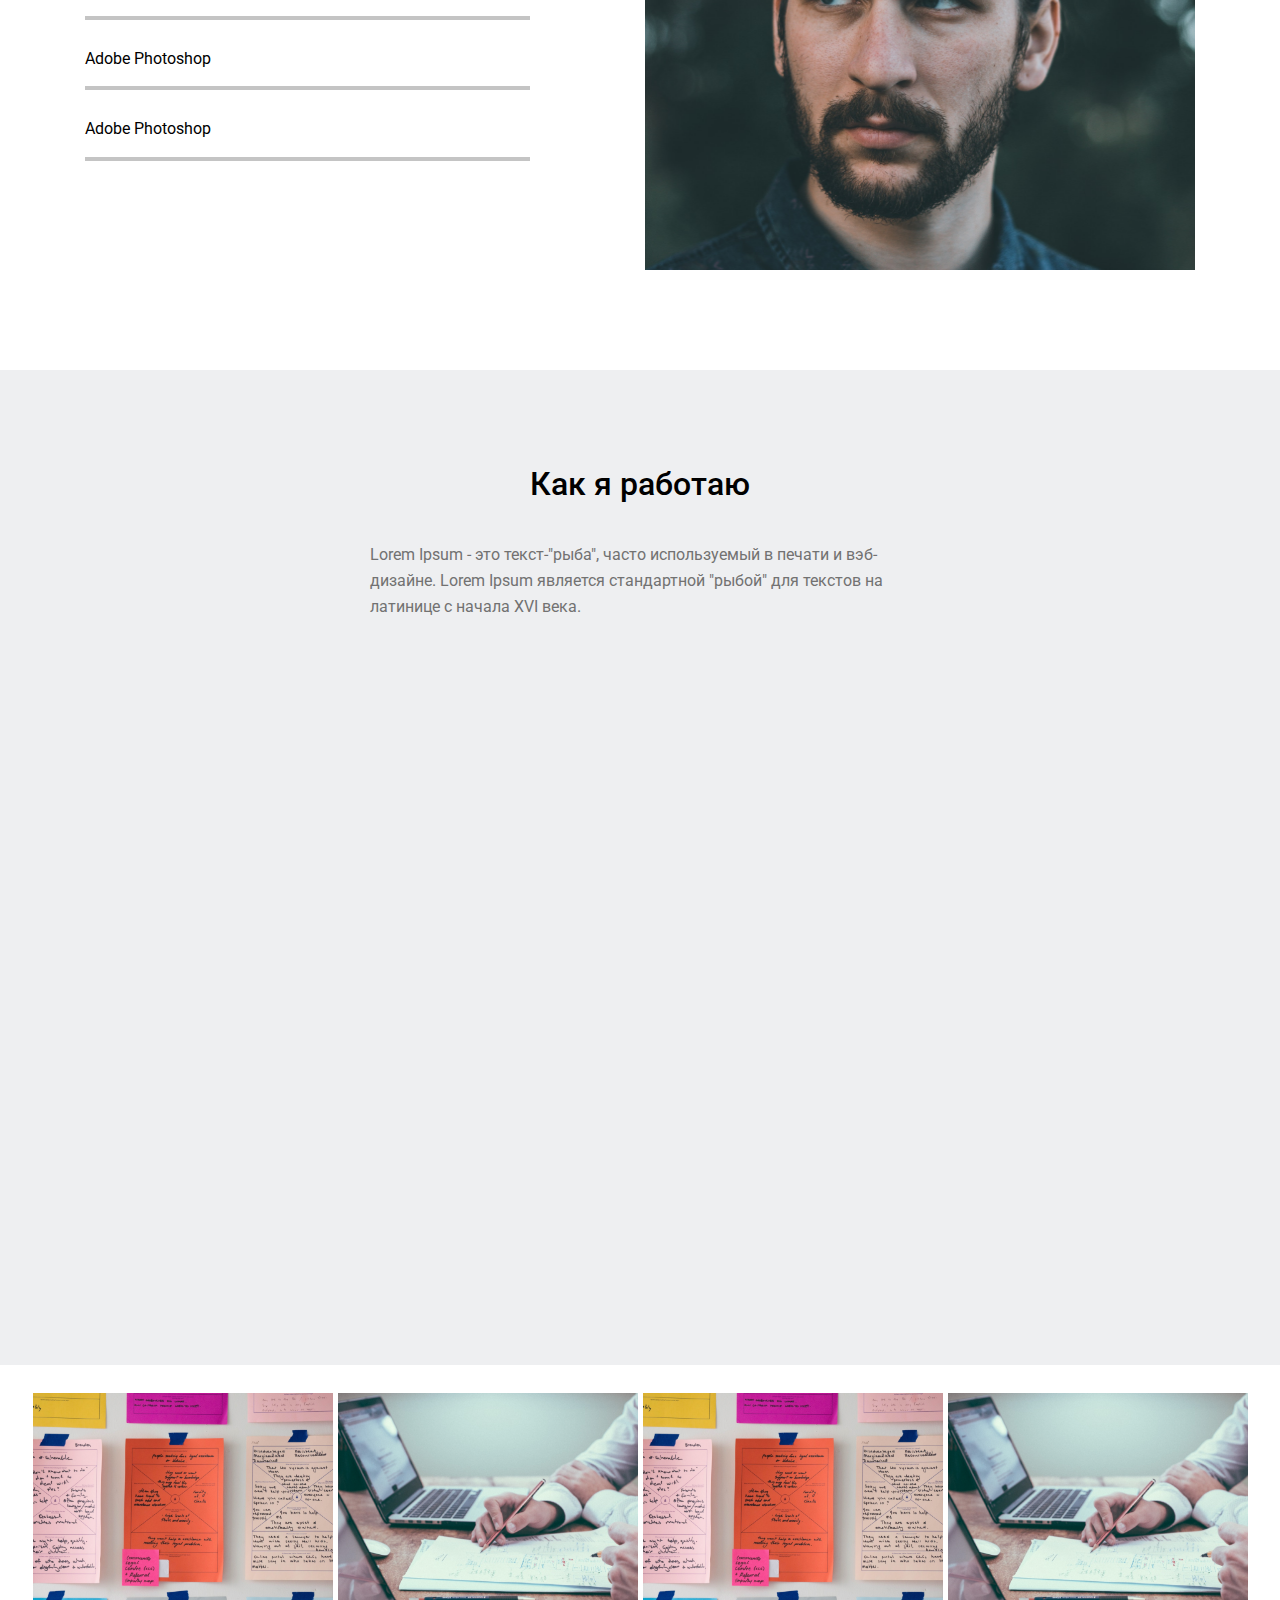
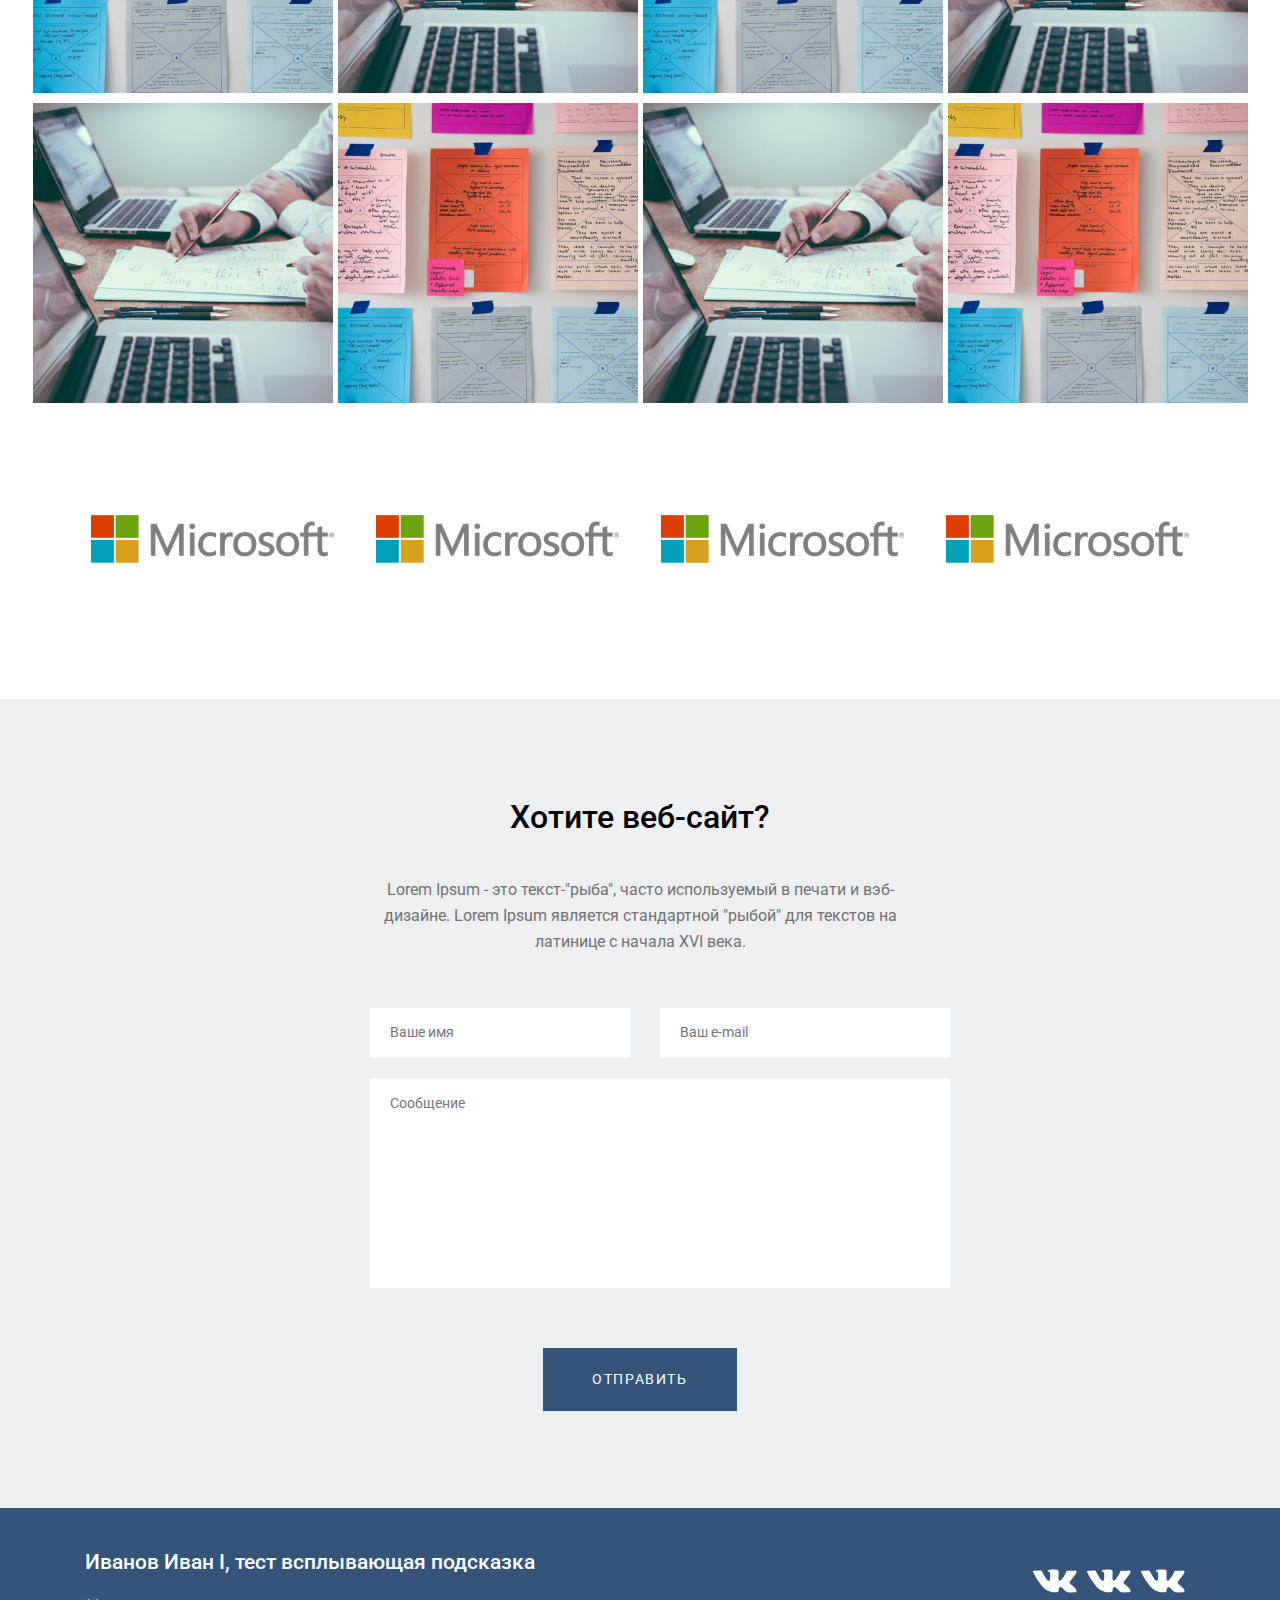
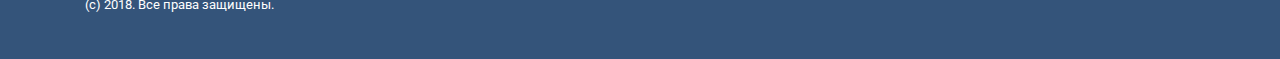
==== commit 589c05a6: "добавила подсказку" ====
--- a/index.html
+++ b/index.html
@@ -182,7 +182,7 @@
       <h2 class="visually-hidden">Footer</h2>
       <div class="footer__wrapper">
         <div class="footer__text">
-          <h3 class="footer__name">Иванов Иван I</h3>
+          <h3 class="footer__name">Иванов Иван I, <span mytitle="Podskazka nomer 1"> тест всплывающая подсказка</span></h3>
           <p class="footer__copyright">(с) 2018. Все права защищены.</p>
         </div>
         <div class="footer__social">
--- a/css/style.css
+++ b/css/style.css
@@ -114,7 +114,6 @@
   justify-content: space-between;
   align-items: center;
   padding-top: 57px;
-  
 }
 
 .page-header__logo {
@@ -164,8 +163,7 @@
 
 .slider__flex {
   display: flex;
-  justify-content: space-between;
-    padding: 130px 20px 146px 70px;
+  padding: 130px 20px 146px 70px;
 }
 
 .slider__image {
@@ -173,7 +171,7 @@
   padding-left: 5px;
   width: 328px;
   height: 225px;
-  
+  margin-right: 143px;
 }
 
 .slider__description-title {
@@ -222,7 +220,7 @@
   display: grid;
   grid-template-columns: repeat(6, 1fr);
   padding: 100px 0;
-  justify-content: center;
+  justify-items: center;
 }
 .statistic__list {
   color: var(--color-white);
@@ -258,13 +256,15 @@
 .skills__flex {
   display: flex;
   justify-content: space-between;
+  align-items: center;
 }
 .skills__range {
   max-width: 445px;
+  margin-right: 15px;
 }
 .skills__title {
   text-align: left;
-  padding-top: 100px;
+  /* padding-top: 100px; */
   margin-bottom: 43px;
 }
 
@@ -367,6 +367,7 @@
 .company__flex {
   display: flex;
   flex-wrap: wrap;
+  justify-content: center;
 }
 
 .company__img {
@@ -426,6 +427,26 @@
   margin-right: 30px;
   padding: 17px 20px 18px 20px;
 }
+
+/*Подсказка*/
+.footer__name [mytitle] {
+  cursor: pointer;
+}
+
+.footer__name [mytitle]:after {
+  content: "";
+  transition: 0.3s;
+}
+
+.footer__name [mytitle]:hover:after {
+  width: 550px;
+  display: block;
+  content: attr(mytitle);
+  background-color: red;
+  z-index: 10;
+}
+/*------------*/
+
 .form__email {
   padding: 17px 20px 18px 20px;
 }
@@ -465,7 +486,7 @@
   font-weight: 500;
   color: var(--color-white);
   margin-bottom: 20px;
-  padding-left: 15px;
+  
 }
 
 .footer__copyright {
@@ -477,9 +498,95 @@
 
 .footer__social {
   display: flex;
-  gap: 15px;
+  justify-content: space-between;
 }
 
 .footer__social-vk {
-}
-
+  margin-right: 10px;
+}
+
+/**/
+@media screen and (max-width: 1200px) {
+  
+  .gallery__wrapper a{
+    margin: 0 5px 5px;
+  }
+
+  .gallery__wrapper a:nth-child(3n) {
+    margin-right: 0;
+  }
+}
+
+
+/*max-width: 992px*/
+@media screen and (max-width: 992px) {
+  .header__grid {
+    /* display: grid;
+    grid-template-columns: 96px 1fr;*/
+    justify-content: stretch;
+    align-items: center;
+    padding-top: 57px;
+
+    padding-left: 20px;
+    padding-right: 20px;
+  }
+  
+  .main-nav__flex {
+    justify-content: center;
+  }
+
+  .slider {
+    min-height: 0;
+    margin-bottom: 90px;
+  }
+
+  .slider__flex {
+    padding: 66px 20px 66px 20px;
+  }
+  
+  .slider__image {
+    margin-right: 87px;
+  }
+    
+  .slider__description-text {
+    margin-bottom: 74px;
+  }
+
+  .skills__range {
+    padding-left: 40px;
+  }
+
+  .gallery__wrapper a{
+    margin: 0;
+  }
+
+  .company {
+    margin-bottom: 72px;
+  }
+
+  .company__flex {
+    justify-content: center;
+  }
+  
+  .company__img:nth-child(3n) {
+    margin-right: 0;
+  }
+
+  .footer__wrapper {
+    padding: 0 20px;
+  }
+}
+
+@media screen and (max-width: 768px) {
+  .slider__image {
+    display: none;
+  }
+
+  .slider__flex {
+    justify-content: center;
+  }
+}
+
+@media screen and (max-width: 576px) {
+
+}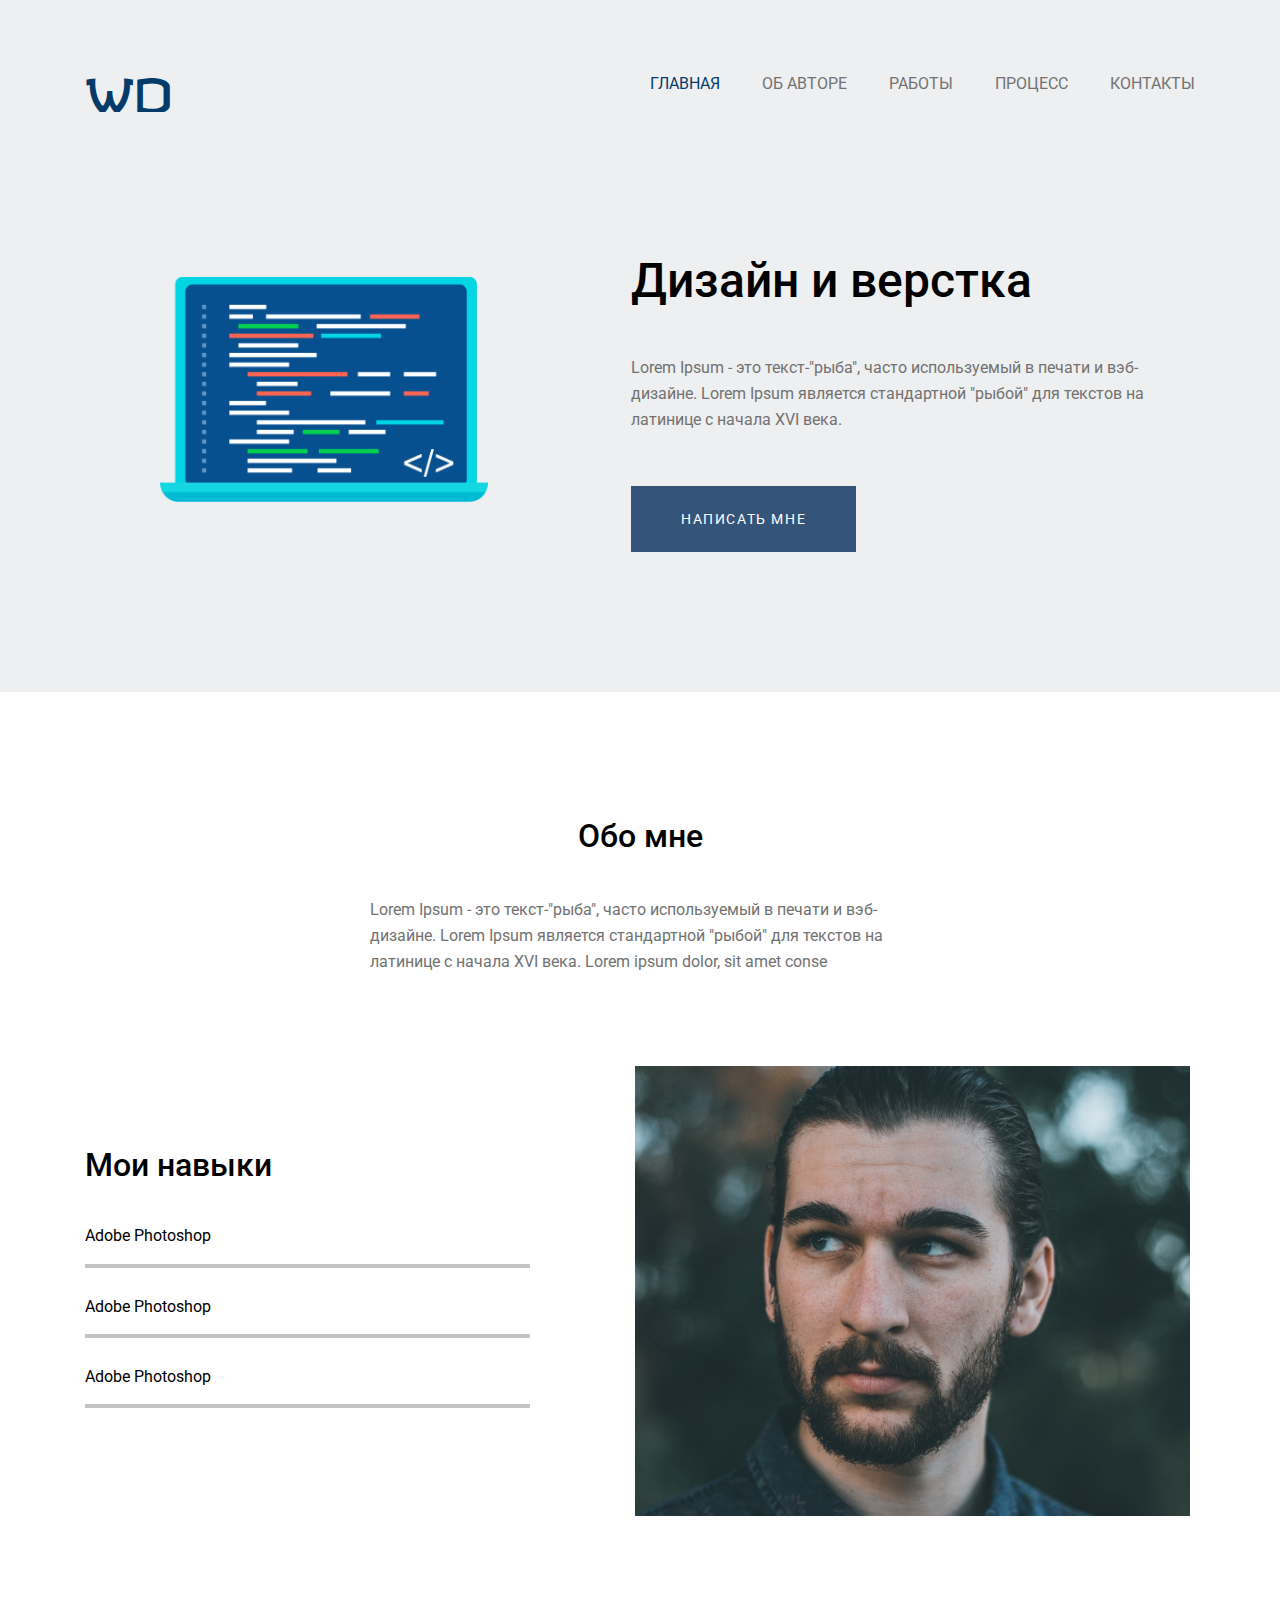
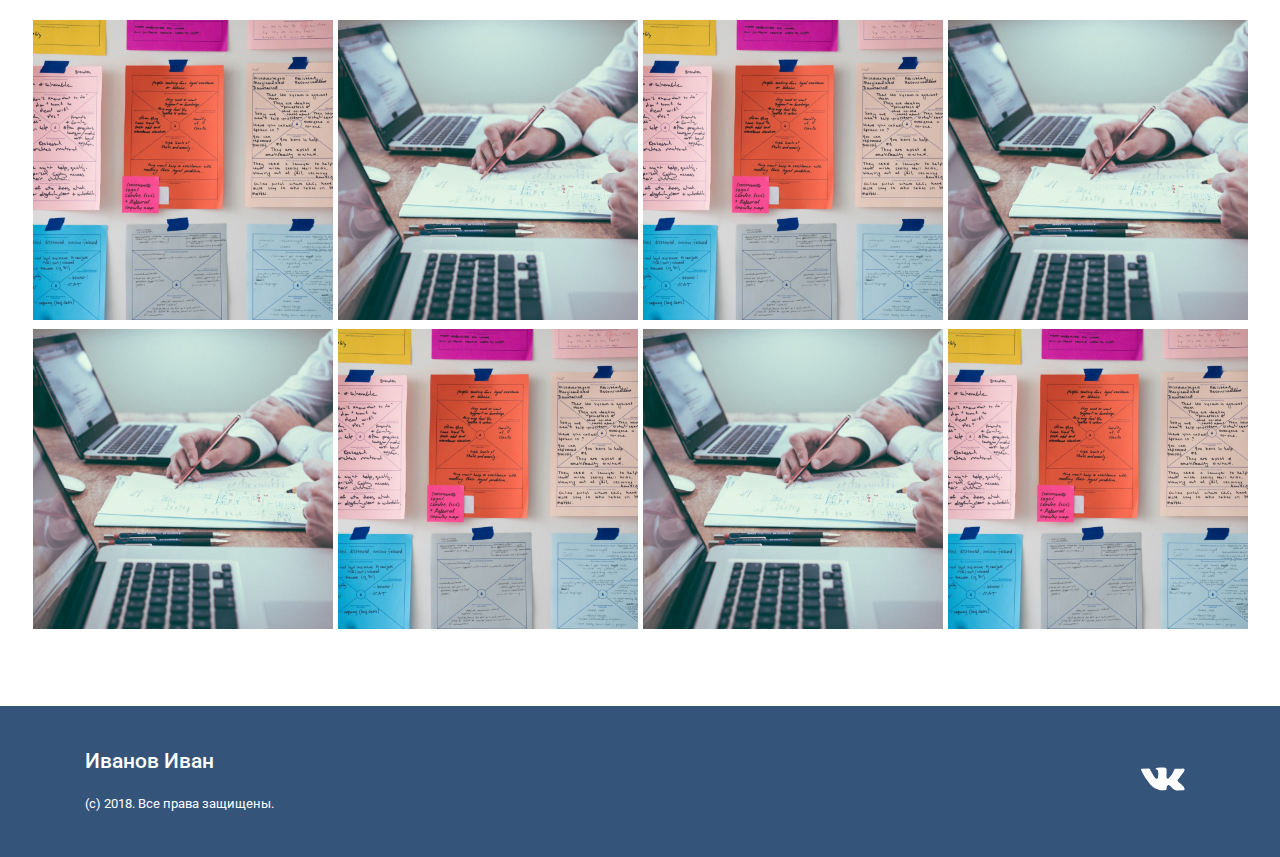
==== commit fbe9bd1e: "deleted test files" ====
--- a/index.html
+++ b/index.html
@@ -17,32 +17,30 @@
         <a href="#" class="page-header__logo">WD</a>
         <ul class="main-nav__flex">
           <li class="main-nav__item main-nav__item--active">
-            <a href="">ГЛАВНАЯ</a>
+            <a href="#">ГЛАВНАЯ</a>
           </li>
           <li class="main-nav__item">
-            <a href="">ОБ АВТОРЕ</a>
+            <a href="#">ОБ АВТОРЕ</a>
           </li>
           <li class="main-nav__item">
-            <a href="">РАБОТЫ</a>
+            <a href="#">РАБОТЫ</a>
           </li>
           <li class="main-nav__item">
-            <a href="">ПРОЦЕСС</a>
+            <a href="#">ПРОЦЕСС</a>
           </li>
           <li class="main-nav__item">
-            <a href="">КОНТАКТЫ</a>
+            <a href="#">КОНТАКТЫ</a>
           </li>
-          
         </ul>
       </div>
     </div>
   </header>
 
   <main class="page-main">
-    
     <section class="slider">
       <div class="container">
         <div class="slider__flex">
-          <img class="slider__image" src="img/Frame.png" alt="Page in slaider" width="328" height="225" >
+          <img class="slider__image" src="img/Frame.png" alt="Иллюстрация ноутбук" width="328" height="225">
           <div class="slider__description">
             <h1 class="slider__description-title">Дизайн и верстка</h1>
             <p class="slider__description-text text-p">Lorem Ipsum - это текст-"рыба", часто используемый в печати и вэб-дизайне. Lorem Ipsum является стандартной "рыбой" для текстов на латинице с начала XVI века.</p>
@@ -61,41 +59,9 @@
       </div>
     </section>
 
-    <section class="statistics">
-      <div class="container">
-        <h2 class="visually-hidden">Статистика</h2>
-        <ul class="statistics__grid statistic__list">
-          <li class="statistics__item">
-            <p class="statistics__number">40+</p>
-            <p class="statistics__text">проектов</p>
-          </li>
-          <li class="statistics__item">
-            <p class="statistics__number">40+</p>
-            <p class="statistics__text">проектов</p>
-          </li>
-          <li class="statistics__item">
-            <p class="statistics__number">40+</p>
-            <p class="statistics__text">проектов</p>
-          </li>
-          <li class="statistics__item">
-            <p class="statistics__number">40+</p>
-            <p class="statistics__text">проектов</p>
-          </li>
-          <li class="statistics__item">
-            <p class="statistics__number">40+</p>
-            <p class="statistics__text">проектов</p>
-          </li>
-          <li class="statistics__item">
-            <p class="statistics__number">40+</p>
-            <p class="statistics__text">проектов</p>
-          </li>
-        </ul>
-      </div>
-    </section>
-
     <section class="skills">
       <div class="container">
-        <div class="skills__flex">
+        <div class="skills__wrapper">
           <div class="skills__range">
             <h2 class="skills__title text-h2">Мои навыки</h2>
             <ul class="skills__range-list range">
@@ -113,20 +79,8 @@
               </li>
             </ul>
           </div>
-          <img class="range__img" src="img/photo.png" alt="Photo" width="555" height="450">
-        </div>
-      </div>
-    </section>
-
-    <section class="video">
-      <div class="container">
-        <div class="video__box">
-          <h2 class="video__title text-h2">Как я работаю</h2>
-          <p class="video__description text-p">Lorem Ipsum - это текст-"рыба", часто используемый в печати и вэб-дизайне. Lorem Ipsum является стандартной "рыбой" для текстов на латинице с начала XVI века.</p>
-        </div>
-        <div class="video-wrapper">
-          <div class="video-box">
-            <iframe width="560" height="315" src="https://www.youtube.com/embed/adcijRTI_8E?si=1MIGa6I6nilL1Avn" title="YouTube video player" frameborder="0" allow="accelerometer; autoplay; clipboard-write; encrypted-media; gyroscope; picture-in-picture; web-share" allowfullscreen></iframe>
+          <div class="range__img-box">
+            <img class="range__img" src="img/photo.png" alt="Photo" width="555" height="450">
           </div>
         </div>
       </div>
@@ -135,46 +89,16 @@
     <section class="gallery">
       <h2 class="visually-hidden">Gallery</h2>
       <div class="gallery__wrapper">
-        <a href=""><img class="gallery__img" src="img/gallery1.png" alt="Gallery1" width="470" height="470"></a>
-        <a href=""><img class="gallery__img" src="img/gallery2.png" alt="Gallery1" width="470" height="470"></a>
-        <a href=""><img class="gallery__img" src="img/gallery1.png" alt="Gallery1" width="470" height="470"></a>
-        <a href=""><img class="gallery__img" src="img/gallery2.png" alt="Gallery1" width="470" height="470"></a>
-        <a href=""><img class="gallery__img" src="img/gallery2.png" alt="Gallery1" width="470" height="470"></a>
-        <a href=""><img class="gallery__img" src="img/gallery1.png" alt="Gallery1" width="470" height="470"></a>
-        <a href=""><img class="gallery__img" src="img/gallery2.png" alt="Gallery1" width="470" height="470"></a>
-        <a href=""><img class="gallery__img" src="img/gallery1.png" alt="Gallery1" width="470" height="470"></a>
+        <a href=""><img class="gallery__img" src="img/gallery1.png" alt="Фотография из галереи 1" width="470" height="470"></a>
+        <a href=""><img class="gallery__img" src="img/gallery2.png" alt="Фотография из галереи 2" width="470" height="470"></a>
+        <a href=""><img class="gallery__img" src="img/gallery1.png" alt="Фотография из галереи 3" width="470" height="470"></a>
+        <a href=""><img class="gallery__img" src="img/gallery2.png" alt="Фотография из галереи 4" width="470" height="470"></a>
+        <a href=""><img class="gallery__img" src="img/gallery2.png" alt="Фотография из галереи 5" width="470" height="470"></a>
+        <a href=""><img class="gallery__img" src="img/gallery1.png" alt="Фотография из галереи 6" width="470" height="470"></a>
+        <a href=""><img class="gallery__img" src="img/gallery2.png" alt="Фотография из галереи 7" width="470" height="470"></a>
+        <a href=""><img class="gallery__img" src="img/gallery1.png" alt="Фотография из галереи 8" width="470" height="470"></a>
       </div>
     </section>
-      
-    <section class="company">
-      <h2 class="visually-hidden">Логотип компании</h2>
-      <div class="container">
-        <div class="company__flex">
-          <img class="company__img" src="img/company.png" alt="Logo company" width="255" height="120">
-          <img class="company__img" src="img/company.png" alt="Logo company" width="255" height="120">
-          <img class="company__img" src="img/company.png" alt="Logo company" width="255" height="120">
-          <img class="company__img" src="img/company.png" alt="Logo company" width="255" height="120">
-        </div>
-      </div>
-    </section>
-
-    <section class="form">
-      <div class="container">
-        <div class="form__wrapper">
-          <h2 class="form__title text-h2">Хотите веб-сайт?</h2>
-          <p class="form__description text-p">Lorem Ipsum - это текст-"рыба", часто используемый в печати и вэб-дизайне. Lorem Ipsum является стандартной "рыбой" для текстов на латинице с начала XVI века.</p>
-          <form action="" method="get">
-            <div class="form__inner">
-              <input class="form__name" type="text" placeholder="Ваше имя">
-              <input class="form__email" type="email" placeholder="Ваш e-mail">
-              <textarea class="form__message"  placeholder="Сообщение"></textarea>
-            </div><!-- rows="8" cols="30" -->
-            <button class="form__button button" type="submit">ОТПРАВИТЬ</button>
-          </form>
-        </div>
-      </div>  
-    </section>
-
   </main>
 
   <footer class="page-footer">
@@ -182,17 +106,14 @@
       <h2 class="visually-hidden">Footer</h2>
       <div class="footer__wrapper">
         <div class="footer__text">
-          <h3 class="footer__name">Иванов Иван I, <span mytitle="Podskazka nomer 1"> тест всплывающая подсказка</span></h3>
+          <h3 class="footer__name">Иванов Иван</h3>
           <p class="footer__copyright">(с) 2018. Все права защищены.</p>
         </div>
         <div class="footer__social">
-          <a class="footer__social-vk" href=""><img  src="img/vkontakte.svg" alt="Logotip Vkontakte" width="44" height="40" ></a>
-          <a class="footer__social-vk" href=""><img  src="img/vkontakte.svg" alt="Logotip Vkontakte" width="44" height="40" ></a>
           <a class="footer__social-vk" href=""><img  src="img/vkontakte.svg" alt="Logotip Vkontakte" width="44" height="40" ></a>
         </div>
       </div>  
     </div>
   </footer>
-  
 </body>
 </html>--- a/css/style.css
+++ b/css/style.css
@@ -102,7 +102,6 @@
   font-size: 16px;
 }
 
-/*----------*/
 /*Header*/
 .page-header {
   background-color: var(--background-light);
@@ -125,7 +124,6 @@
 }
 
 /*Menu*/
-
 .main-nav__flex {
   justify-content: end;
   display: flex;
@@ -169,7 +167,7 @@
 .slider__image {
   padding-top: 35px;
   padding-left: 5px;
-  width: 328px;
+  max-width: 328px;
   height: 225px;
   margin-right: 143px;
 }
@@ -199,6 +197,7 @@
 .video__box {
   margin: 0 auto;
   max-width: 540px;
+  width: 100%;
 }
 
 .about__title {
@@ -253,18 +252,17 @@
   margin-bottom: 100px;
 }
 
-.skills__flex {
-  display: flex;
-  justify-content: space-between;
+.skills__wrapper {
+  display: flex;
   align-items: center;
 }
 .skills__range {
-  max-width: 445px;
-  margin-right: 15px;
-}
+  width: 445px;
+  margin-right: 105px;
+}
+
 .skills__title {
   text-align: left;
-  /* padding-top: 100px; */
   margin-bottom: 43px;
 }
 
@@ -273,20 +271,14 @@
 }
 
 .range__item-line {
-  width: 445px;
+  width: 100%;
   height: 4px;
   background-color: var(--color-range-light);
   border: none;
   margin-bottom: 30px;
 }
 
-.range__img {
-  width: 550px;
-  height: 450px;
-}
-
 /*Video*/
-
 .video {
   background-color: var(--background-light);
   margin-bottom: 28px;
@@ -346,8 +338,6 @@
 
 a:hover .gallery__img {
   opacity: 0.4;
-  /* width: 100%;
-  height: 100%; */
 }
 
 .gallery__wrapper a:hover  {
@@ -521,8 +511,6 @@
 /*max-width: 992px*/
 @media screen and (max-width: 992px) {
   .header__grid {
-    /* display: grid;
-    grid-template-columns: 96px 1fr;*/
     justify-content: stretch;
     align-items: center;
     padding-top: 57px;
@@ -585,8 +573,4 @@
   .slider__flex {
     justify-content: center;
   }
-}
-
-@media screen and (max-width: 576px) {
-
 }